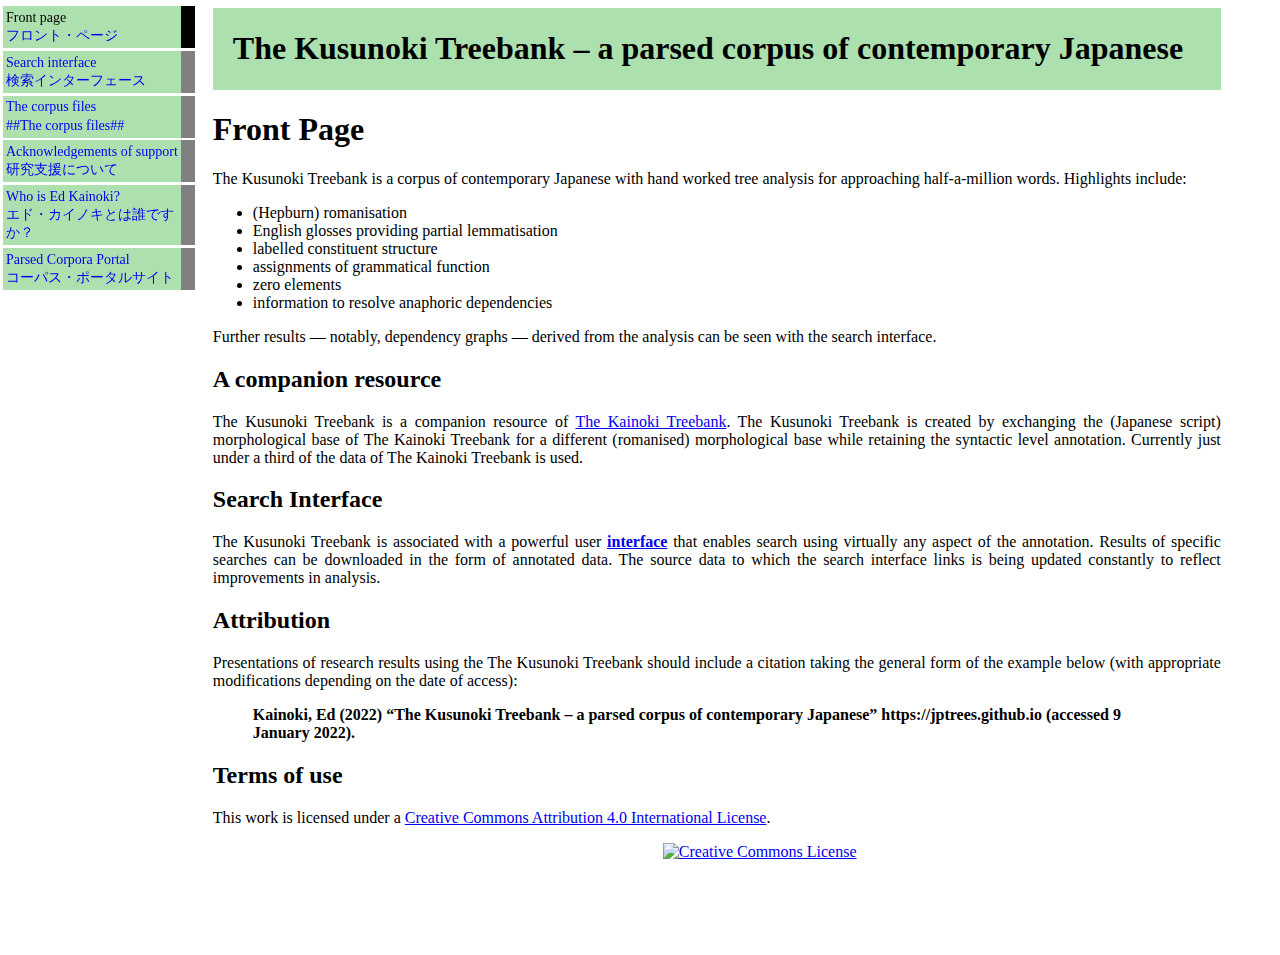
==== index.html @ e2921a6b "update" ====
<!DOCTYPE html>
<html>
<head>
  <meta http-equiv="content-type" content="text/html; charset=UTF-8">
  <title>The Kusunoki Treebank</title>
  <link rel="stylesheet" href="style.css">
</head>
<body>

<div id="headline1">
<h1>The Kusunoki Treebank &ndash; a parsed corpus of contemporary Japanese</h1>
</div>

<ul class="navbar">
<li class="active">Front page<br><a href="front_page_Japanese.html">フロント・ページ</a>
<li><a href="https://oncoj.orinst.ox.ac.uk/cgi-bin/kusunoki.sh">Search interface<br>検索インターフェース</a>
<li><a href="files.html">The corpus files<br>##The corpus files##</a>
<li><a href="acknowledgements.html">Acknowledgements of support</a><br><a href="acknowledgements_Japanese.html">研究支援について</a>
<li><a href="whoisEdKainoki.html">Who is Ed Kainoki?</a><br><a href="whoisEdKainoki_Japanese.html">エド・カイノキとは誰ですか？</a>
<li><a href="https://oncoj.orinst.ox.ac.uk/">Parsed Corpora Portal<br>コーパス・ポータルサイト</a>
</ul>

<h1>Front Page</h1>

<p align="justify">
The Kusunoki Treebank is a corpus of contemporary Japanese
with hand worked tree analysis for approaching half-a-million words.
Highlights include:
</p>

<ul>
<li>(Hepburn) romanisation
<li>English glosses providing partial lemmatisation
<li>labelled constituent structure
<li>assignments of grammatical function
<li>zero elements
<li>information to resolve anaphoric dependencies
</ul>

<p align="justify">
Further results &mdash; notably, dependency graphs &mdash; derived from the analysis
can be seen with the search interface.
</p>

<h2>A companion resource</h2>

<p align="justify">
The Kusunoki Treebank is a companion resource of <a href="https://kainoki.github.io/">The Kainoki Treebank</a>.
The Kusunoki Treebank is created by exchanging the
(Japanese script) morphological base
of The Kainoki Treebank for a different (romanised) morphological base
while retaining the syntactic level annotation.
Currently just under a third of the data of The Kainoki Treebank is used.
</p>

<h2>Search Interface</h2>

<p align="justify">
The Kusunoki Treebank is associated with a powerful user <b><a href="https://oncoj.orinst.ox.ac.uk/cgi-bin/kusunoki.sh">interface</a></b>
that enables search using virtually any aspect of the annotation.
Results of specific searches can be downloaded in the form of annotated data.
The source data to which the search interface links is being updated constantly to reflect improvements in analysis.
</p>

<!--

<h2>Using the corpus for advanced research</h2>

<p align="justify">
The available on-line interface is a powerful and flexible tool sufficient for many research purposes, but note that the data on which it operates is updated in real time.
For extended research projects it is often advisable to download a release version for use off-line.
This not only provides the advanced researcher a stable set of data,
but also allows for manipulation of the data to reflect analyses that are not included in the present online corpus
but are necessary for a given research project.
</p>

<h2>Data format</h2>

<p align="justify">
The working data format of The Kusunoki Treebank is
the <tt>.cha</tt> format required by the <a href="https://dali.talkbank.org/clan/">CLAN programs</a> of the CHILDES project.
The content of the <tt>.cha</tt> files is then merged with tree information from The Kainoki Treebank
to create trees in the bracketed format required by <a href="http://corpussearch.sourceforge.net/CS-manual/YourCorpus.html">CorpusSearch</a>.
</p>

<h2>Mistakes</h2>

<p align="justify">
As with any annotated text corpus, there are mistakes in The Kusunoki Treebank.
The corpus is ongoing work and is under continuous improvement and correction.
Mistakes will be corrected as they become apparent and as time allows.
We will be grateful to be made aware of mistakes and will endeavour to eliminate them with the help of users (<a href="contact.html">contact</a>).
</p>

-->

<h2>Attribution</h2>

<p align="justify">
Presentations of research results using the The Kusunoki Treebank should include
a citation taking the general form of the example below (with appropriate modifications depending on the date of access):
</p>

<blockquote><b>Kainoki, Ed (2022) &ldquo;The Kusunoki Treebank &ndash; a parsed corpus of contemporary Japanese&rdquo; https://jptrees.github.io (accessed 9 January 2022).</b></blockquote>

<h2>Terms of use</h2>

<p align="justify">
This work is licensed under a <a href="http://creativecommons.org/licenses/by/4.0/" rel="license">Creative Commons Attribution 4.0 International License</a>.</p>

<p style="padding-left: 450px;">
<a href="http://creativecommons.org/licenses/by/4.0/" rel="license"><img src="https://i.creativecommons.org/l/by/4.0/88x31.png" alt="Creative Commons License" /></a>
</p>

<br>
<br>
<br>

</body>
</html>
---- style.css ----
#headline1 {
  background: #ACE1AF;
  padding-left: 20px;
  padding-top: 1px;
  padding-bottom: 1px;
}
body {
  padding-left: 16%;
  padding-right: 4%;
  padding-bottom: 1em;
}
ul.navbar {
  list-style-type: none;
  padding: 0;
  margin: 0;
  position: fixed;
  top: 0.2em;
  left: 0.2em;
  width: 15%;
  word-break: break-word;
}
ul.navbar li.active {
  border-right: 1em solid black;
}
ul.navbar li {
  background: #ACE1AF;
  margin: 0.2em 0;
  padding: 0.2em;
  border-right: 1em solid gray;
  height: 110%;
  line-height: 130%;
  font-size: 14px;
}
ul.navbar a {
  text-decoration: none
}
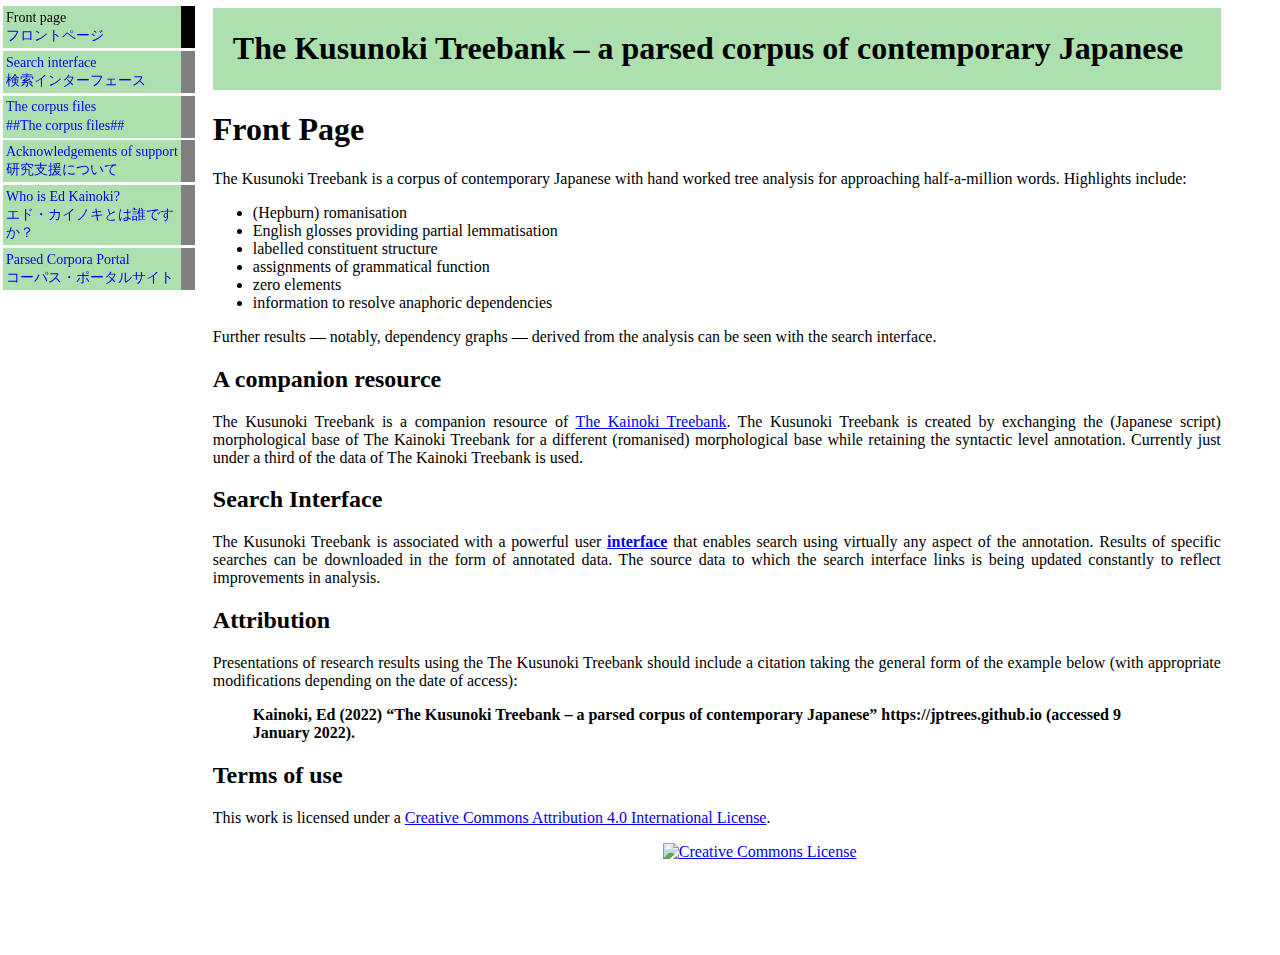
==== commit 40503e6a: "update" ====
--- a/index.html
+++ b/index.html
@@ -12,11 +12,11 @@
 </div>
 
 <ul class="navbar">
-<li class="active">Front page<br><a href="front_page_Japanese.html">フロント・ページ</a>
+<li class="active">Front page<br><a href="front_page_j.html">フロントページ</a>
 <li><a href="https://oncoj.orinst.ox.ac.uk/cgi-bin/kusunoki.sh">Search interface<br>検索インターフェース</a>
 <li><a href="files.html">The corpus files<br>##The corpus files##</a>
-<li><a href="acknowledgements.html">Acknowledgements of support</a><br><a href="acknowledgements_Japanese.html">研究支援について</a>
-<li><a href="whoisEdKainoki.html">Who is Ed Kainoki?</a><br><a href="whoisEdKainoki_Japanese.html">エド・カイノキとは誰ですか？</a>
+<li><a href="acknowledgements.html">Acknowledgements of support</a><br><a href="acknowledgements_j.html">研究支援について</a>
+<li><a href="whoisEdKainoki.html">Who is Ed Kainoki?</a><br><a href="whoisEdKainoki_j.html">エド・カイノキとは誰ですか？</a>
 <li><a href="https://oncoj.orinst.ox.ac.uk/">Parsed Corpora Portal<br>コーパス・ポータルサイト</a>
 </ul>
 
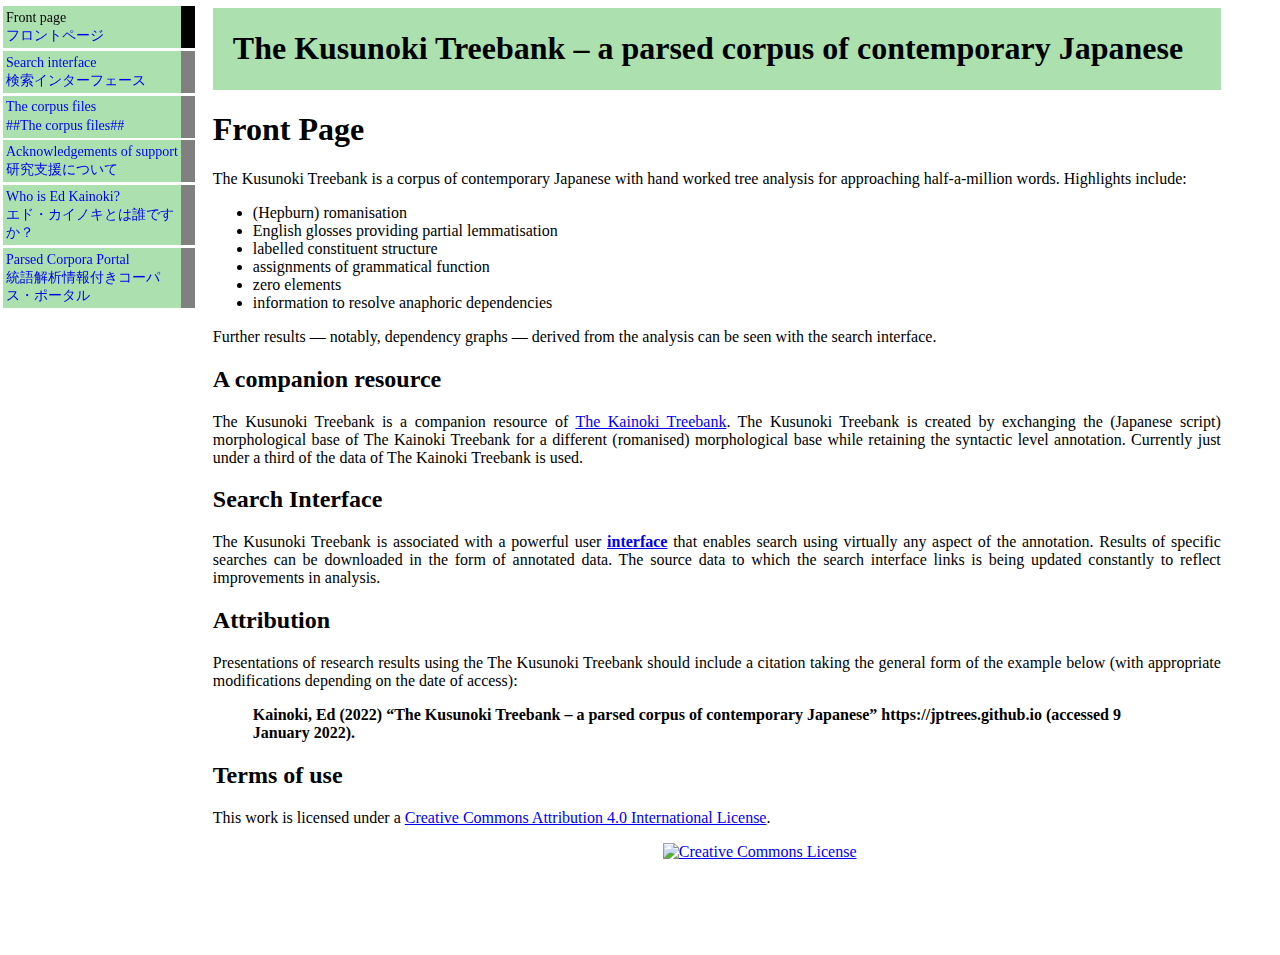
==== commit 20ca6e34: "update" ====
--- a/index.html
+++ b/index.html
@@ -17,7 +17,7 @@
 <li><a href="files.html">The corpus files<br>##The corpus files##</a>
 <li><a href="acknowledgements.html">Acknowledgements of support</a><br><a href="acknowledgements_j.html">研究支援について</a>
 <li><a href="whoisEdKainoki.html">Who is Ed Kainoki?</a><br><a href="whoisEdKainoki_j.html">エド・カイノキとは誰ですか？</a>
-<li><a href="https://oncoj.orinst.ox.ac.uk/">Parsed Corpora Portal<br>コーパス・ポータルサイト</a>
+<li><a href="https://oncoj.orinst.ox.ac.uk/">Parsed Corpora Portal<br>統語解析情報付きコーパス・ポータル</a>
 </ul>
 
 <h1>Front Page</h1>
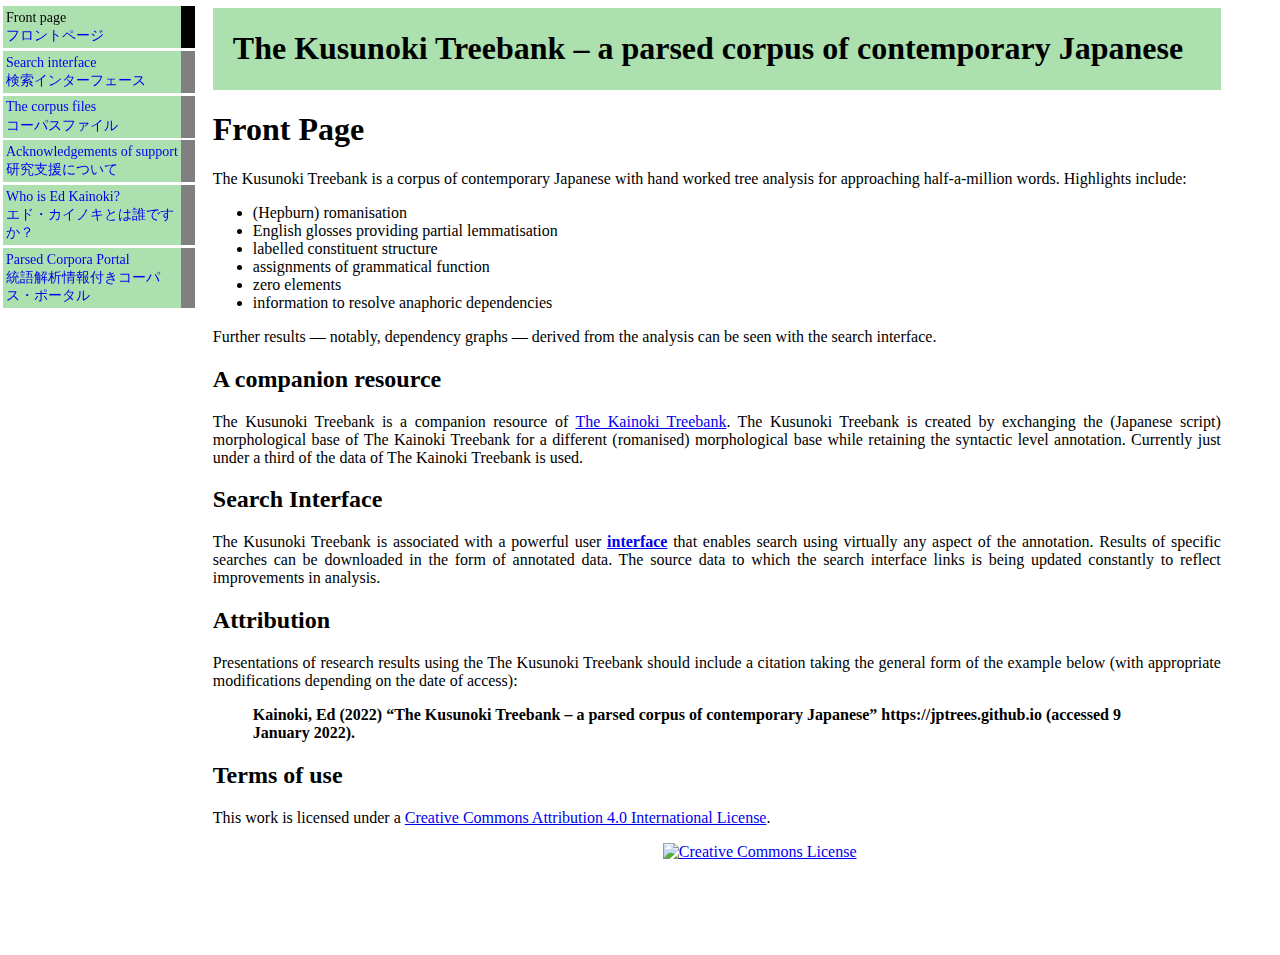
==== commit 10dc9af2: "update" ====
--- a/index.html
+++ b/index.html
@@ -14,7 +14,7 @@
 <ul class="navbar">
 <li class="active">Front page<br><a href="front_page_j.html">フロントページ</a>
 <li><a href="https://oncoj.orinst.ox.ac.uk/cgi-bin/kusunoki.sh">Search interface<br>検索インターフェース</a>
-<li><a href="files.html">The corpus files<br>##The corpus files##</a>
+<li><a href="files.html">The corpus files<br>コーパスファイル</a>
 <li><a href="acknowledgements.html">Acknowledgements of support</a><br><a href="acknowledgements_j.html">研究支援について</a>
 <li><a href="whoisEdKainoki.html">Who is Ed Kainoki?</a><br><a href="whoisEdKainoki_j.html">エド・カイノキとは誰ですか？</a>
 <li><a href="https://oncoj.orinst.ox.ac.uk/">Parsed Corpora Portal<br>統語解析情報付きコーパス・ポータル</a>
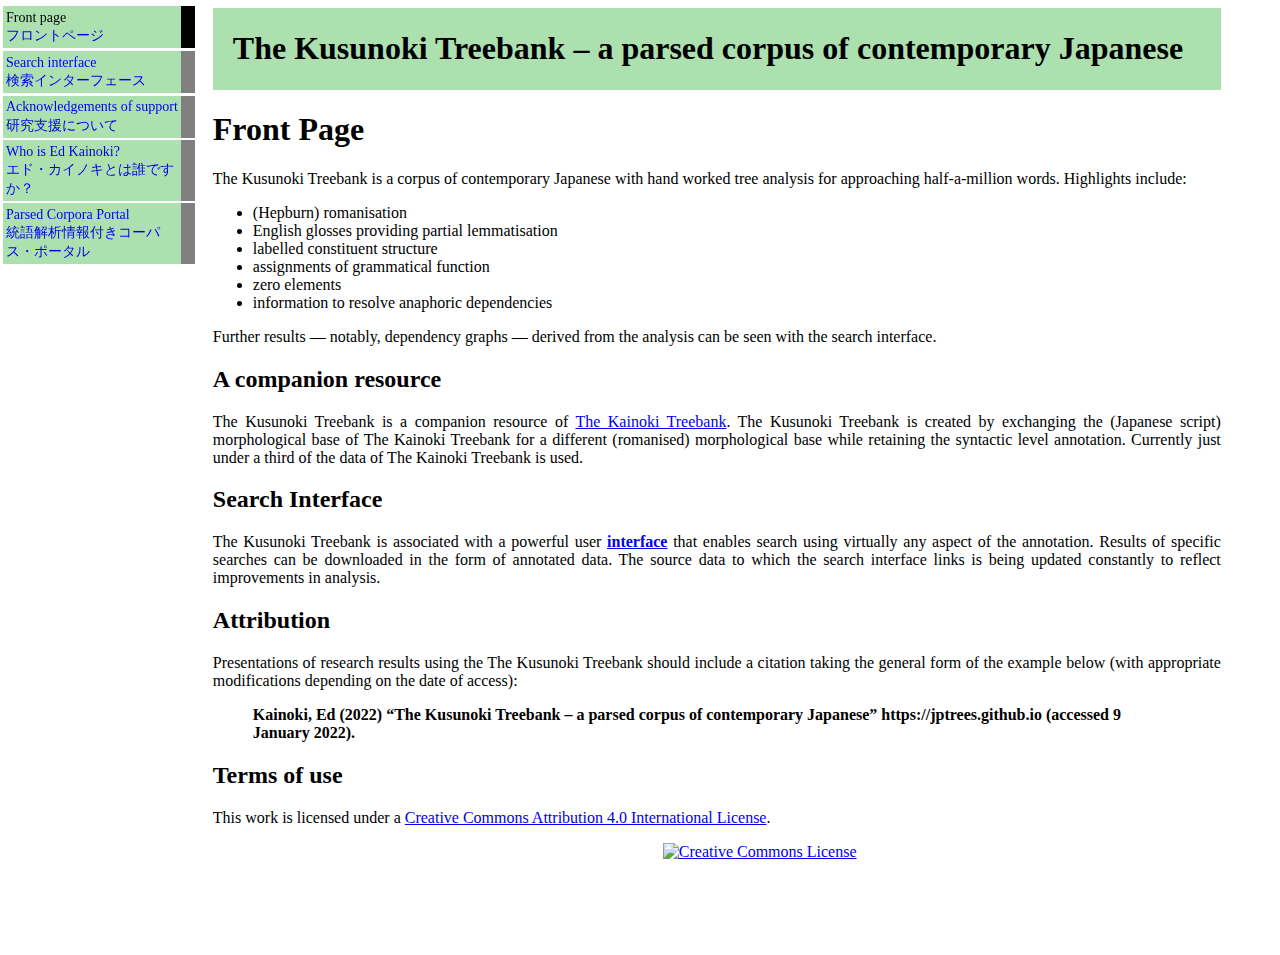
==== commit 5203680a: "update" ====
--- a/index.html
+++ b/index.html
@@ -14,7 +14,6 @@
 <ul class="navbar">
 <li class="active">Front page<br><a href="front_page_j.html">フロントページ</a>
 <li><a href="https://oncoj.orinst.ox.ac.uk/cgi-bin/kusunoki.sh">Search interface<br>検索インターフェース</a>
-<li><a href="files.html">The corpus files<br>コーパスファイル</a>
 <li><a href="acknowledgements.html">Acknowledgements of support</a><br><a href="acknowledgements_j.html">研究支援について</a>
 <li><a href="whoisEdKainoki.html">Who is Ed Kainoki?</a><br><a href="whoisEdKainoki_j.html">エド・カイノキとは誰ですか？</a>
 <li><a href="https://oncoj.orinst.ox.ac.uk/">Parsed Corpora Portal<br>統語解析情報付きコーパス・ポータル</a>
